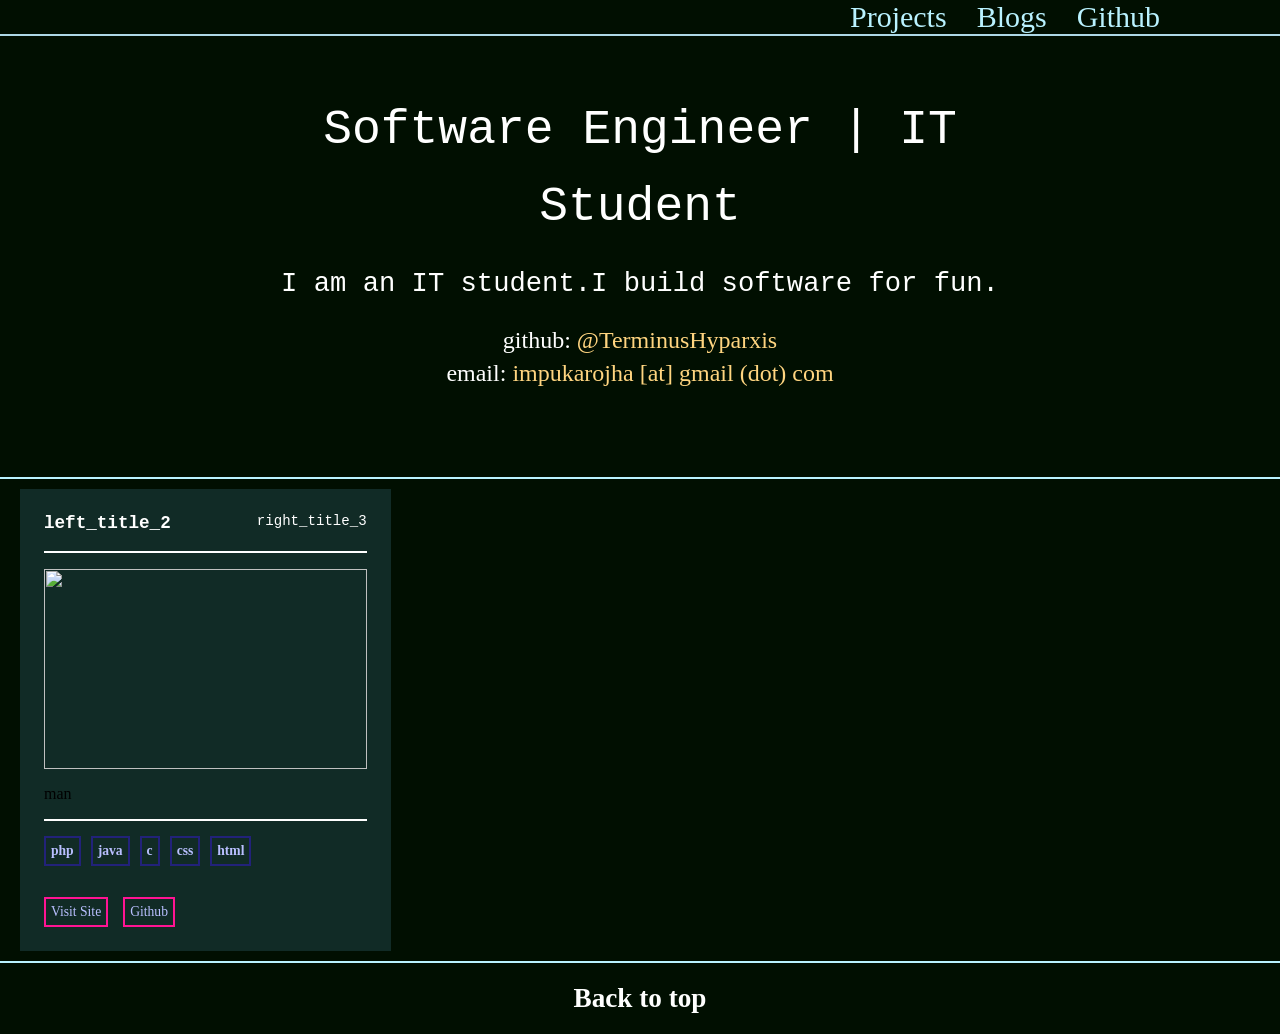
==== index.html @ 819c12c5 "initial commit" ====
<html lang ="en">
	 <head>
		 <title>
		 </title>
			 <link rel="stylesheet" href="./index.css">
			 <link rel="stylesheet" href="./nav-bar.css">
			 <link rel="stylesheet" href="./page.css">
			 <link rel="stylesheet" href="./grid.css">
			 <script src="./parser.js" defer></script>
			 <script src="./navbar.js" defer></script>
	 </head>
	 <body>
		 <div id="navbar"></div>

			 <main class="page">
				 <div class="shell">
					 <div class="header"> 
						 <p class="header1">Software Engineer | IT Student</p>
						 <p class="header2">I am an IT student.I build software for fun.</p>
						 <p class="header3">github: <a href="https://github.com/TerminusHyparxis" class="link-github">@TerminusHyparxis</a></p>
						 <p class="don">email: <span id="soclor">impukarojha [at] gmail (dot) com</span> </p>   
					 </div>
				 </div>
      </main>

			<div class="shell2">
			 <div class="project_showcase">
				 <article class = "a">
					 <div class="title_card">
						 <h3 class="title_card_box_left"></h3>
						 <span class="title_card_box_right"></span> 
					 </div>
					 <img class="project-image" src=""> 
					 <p></p> 
					 <div class="title_card_footer"></div>

					 <div class="title_card_footer_link"></div>
				 </article>

			 </div>
			</div>


			<footer class="footer_info">
				<a href="/index.html" class="top">Back to top</a>
			</footer>


			</body> 

</html>


<!-- hello -->
---- index.css ----
*{
	margin: 0;
	padding: 0;
	box-sizing: border-box;
}

body {
	background-color:#010f01;
}
---- nav-bar.css ----
* {
  box-sizing: border-box;
}

.nav-bar {
  display: flex;
  border-bottom: 2px solid lightblue;
  padding: 0 20px;
}

.nav-bar ul {
  margin-left: auto;
  padding-right: 100px;
  font-size: 30px;
  display: flex;
  gap: 30px;
  list-style: none;
}

.nav-bar ul li a {
  text-decoration: none;
  color: #B9F2FF;
  font-family: math;
}

/* Tablet */
@media (max-width: 768px) {
  .nav-bar ul {
    padding-right: 30px;
    font-size: 22px;
    gap: 20px;
  }
}

/* Mobile */
@media (max-width: 480px) {
  .nav-bar {
    flex-direction: column;
    align-items: center;
    padding: 10px;
  }

  .nav-bar ul {
    margin-left: 0;
    padding-right: 0;
    font-size: 16px;
    gap: 15px;
    flex-wrap: wrap;
    justify-content: center;
    padding: 8px 0;
  }
}
---- page.css ----
.shell {
  max-width: 50rem;
  margin: 0 auto;
  padding: 0 20px;
}

.header {
  display: flex;
  flex-direction: column;
  justify-content: center;
  align-items: center;
  padding: 40px 0;
  text-align: center;
}

.header1 {
  line-height: 1.6;
  font-size: 3rem;
  font-family: monospace;
  max-width: 70ch;
  margin: 1rem 0 0;
  color: white;
}

.header2 {
  line-height: 1.6;
  font-size: 1.7rem;
  max-width: 70ch;
  margin: 1rem 0 0;
  color: white;
  font-family: monospace;
}

.header3 {
  line-height: 1.6;
  font-size: 1.5rem;
  max-width: 70ch;
  margin: 1rem 0 0;
  color: white;
}

.link-github {
  color: #FFD580;
  text-decoration: none;
}

#soclor {
  color: #FFD580;
}

.don {
  color: white;
  font-size: 1.5rem;
}

/* Tablet */
@media (max-width: 768px) {
  .header1 {
    font-size: 2.2rem;
  }

  .header2 {
    font-size: 1.3rem;
  }

  .header3,
  .don {
    font-size: 1.1rem;
  }
}

/* Mobile */
@media (max-width: 480px) {
  .header {
    padding: 25px 0;
  }

  .header1 {
    font-size: 1.5rem;
  }

  .header2 {
    font-size: 1rem;
  }

  .header3,
  .don {
    font-size: 0.95rem;
  }
}
---- grid.css ----
.shell2 {
  border-bottom: 2px solid #B9F2FF;
  border-top: 2px solid #B9F2FF;
  max-width: 80rem;
  margin: 50px auto 0 auto;
  padding: 10px 20px;
}

.project_showcase {
  display: grid;
  grid-template-columns: 1fr 1fr 1fr;
  gap: 2rem 4rem;
}

.a {
  padding: 1.5rem;
  background-color: #112B26;
  display: flex;
  flex-direction: column;
  gap: 1rem;
}

.title_card {
  display: flex;
  border-bottom: 2px solid white;
  justify-content: space-between;
  min-height: 40px;
  flex-wrap: wrap;
  gap: 5px;
}

.project-image {
  width: 100%;
  display: block;
  height: 200px;
  object-fit: cover;
}

.title_card_footer {
  display: flex;
  margin-top: auto;
  border-top: 2px solid white;
  flex-wrap: wrap;
  gap: 10px;
  align-items: center;
  padding: 15px 0;
}

.title_card_box_left {
  color: white;
  font-family: monospace;
  font-size: 1.1rem;
}

.title_card_box_right {
  color: white;
  font-family: monospace;
  font-size: 0.88rem;
}

.title_card_footer_box {
  border: solid 2px #22227A;
  padding: 5px;
  font-weight: 800;
  color: #B9BFFF;
  font-size: 0.85rem;
}

.title_card_footer_link {
  display: flex;
  gap: 15px;
  flex-wrap: wrap;
}

.title_card_footer_box_link {
  border: solid 2px #FF1493;
  padding: 5px;
  color: #B9BFFF;
  font-size: 0.85rem;
}

.footer_info {
  max-width: 80rem;
  margin: 0 auto;
  display: flex;
  justify-content: center;
  align-items: center;
}

.top {
  text-decoration: none;
  font-family: roboto;
  font-weight: 900;
  font-size: 1.7rem;
  padding: 20px;
  color: white;
}

/* Tablet: 2 columns */
@media (max-width: 1024px) {
  .project_showcase {
    grid-template-columns: 1fr 1fr;
    gap: 1.5rem 2rem;
  }
}

/* Mobile: 1 column */
@media (max-width: 600px) {
  .project_showcase {
    grid-template-columns: 1fr;
    gap: 1.5rem;
  }

  .shell2 {
    padding: 10px 12px;
    margin: 20px auto 0 auto;
  }

  .project-image {
    height: 180px;
  }

  .top {
    font-size: 1.2rem;
    padding: 15px;
  }
}
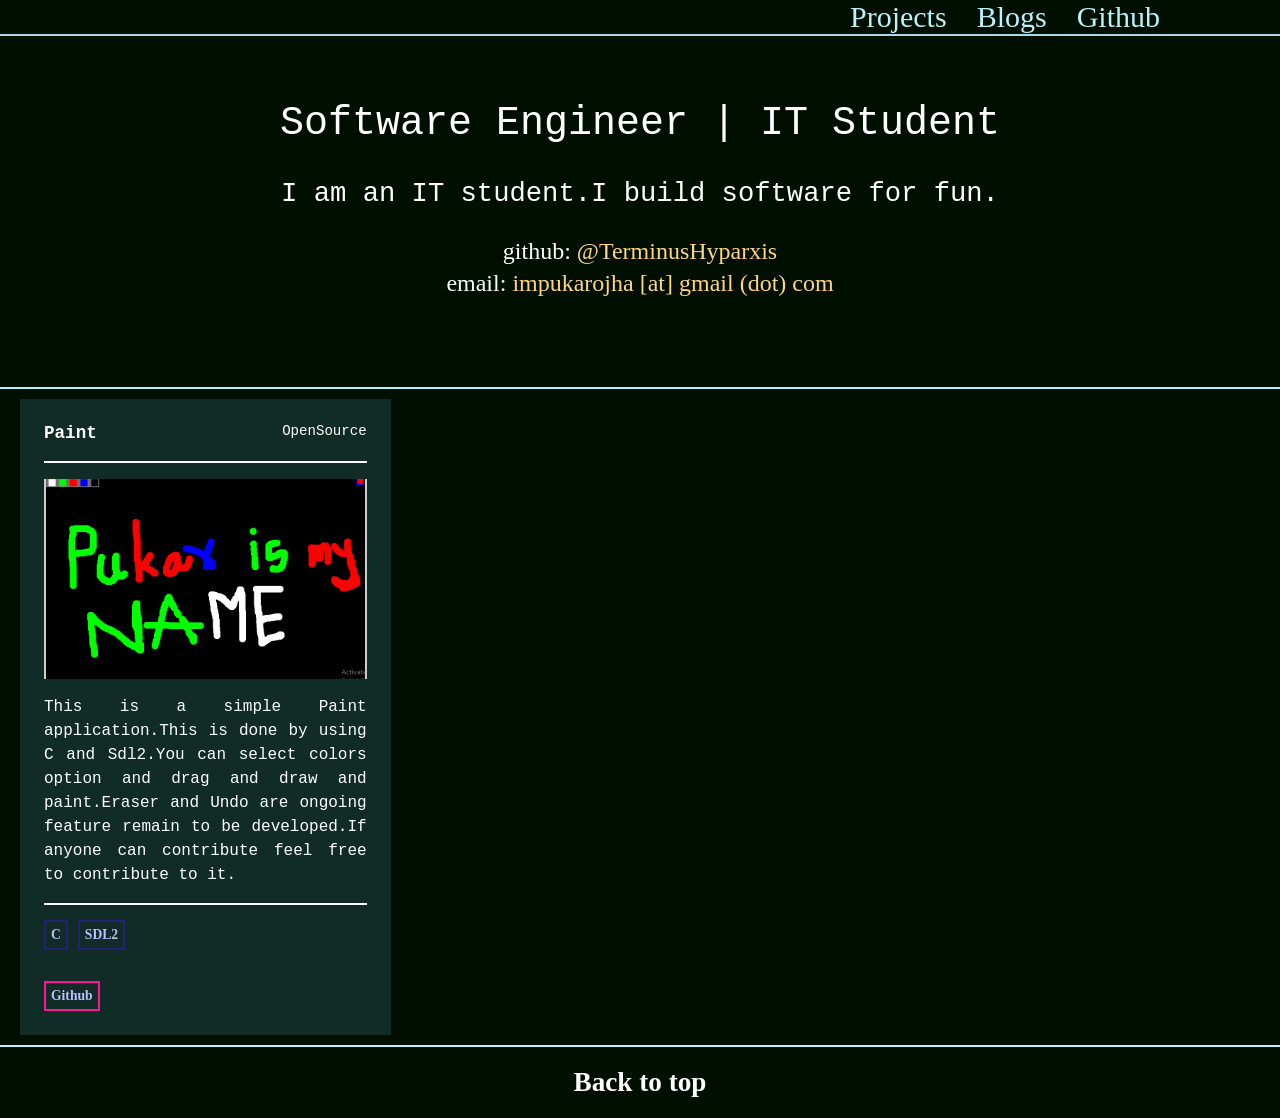
==== commit 4fee9c46: "changed many thing" ====
--- a/index.html
+++ b/index.html
@@ -31,7 +31,7 @@
 						 <span class="title_card_box_right"></span> 
 					 </div>
 					 <img class="project-image" src=""> 
-					 <p></p> 
+					 <p class="project-description"></p> 
 					 <div class="title_card_footer"></div>
 
 					 <div class="title_card_footer_link"></div>
@@ -42,7 +42,7 @@
 
 
 			<footer class="footer_info">
-				<a href="/index.html" class="top">Back to top</a>
+				<a href="./index.html" class="top">Back to top</a>
 			</footer>
 
 
--- a/page.css
+++ b/page.css
@@ -15,7 +15,7 @@
 
 .header1 {
   line-height: 1.6;
-  font-size: 3rem;
+  font-size: 2.5rem;
   font-family: monospace;
   max-width: 70ch;
   margin: 1rem 0 0;
@@ -53,6 +53,15 @@
   font-size: 1.5rem;
 }
 
+
+.project-description{
+	font-size:1rem;
+	font-family:monospace;
+	color:#FFFFFF;
+	text-align:justify;
+	line-height:1.5;
+}
+
 /* Tablet */
 @media (max-width: 768px) {
   .header1 {
@@ -88,3 +97,4 @@
     font-size: 0.95rem;
   }
 }
+
--- a/grid.css
+++ b/grid.css
@@ -77,6 +77,8 @@
   padding: 5px;
   color: #B9BFFF;
   font-size: 0.85rem;
+	text-decoration:none;
+	font-weight:800;
 }
 
 .footer_info {
